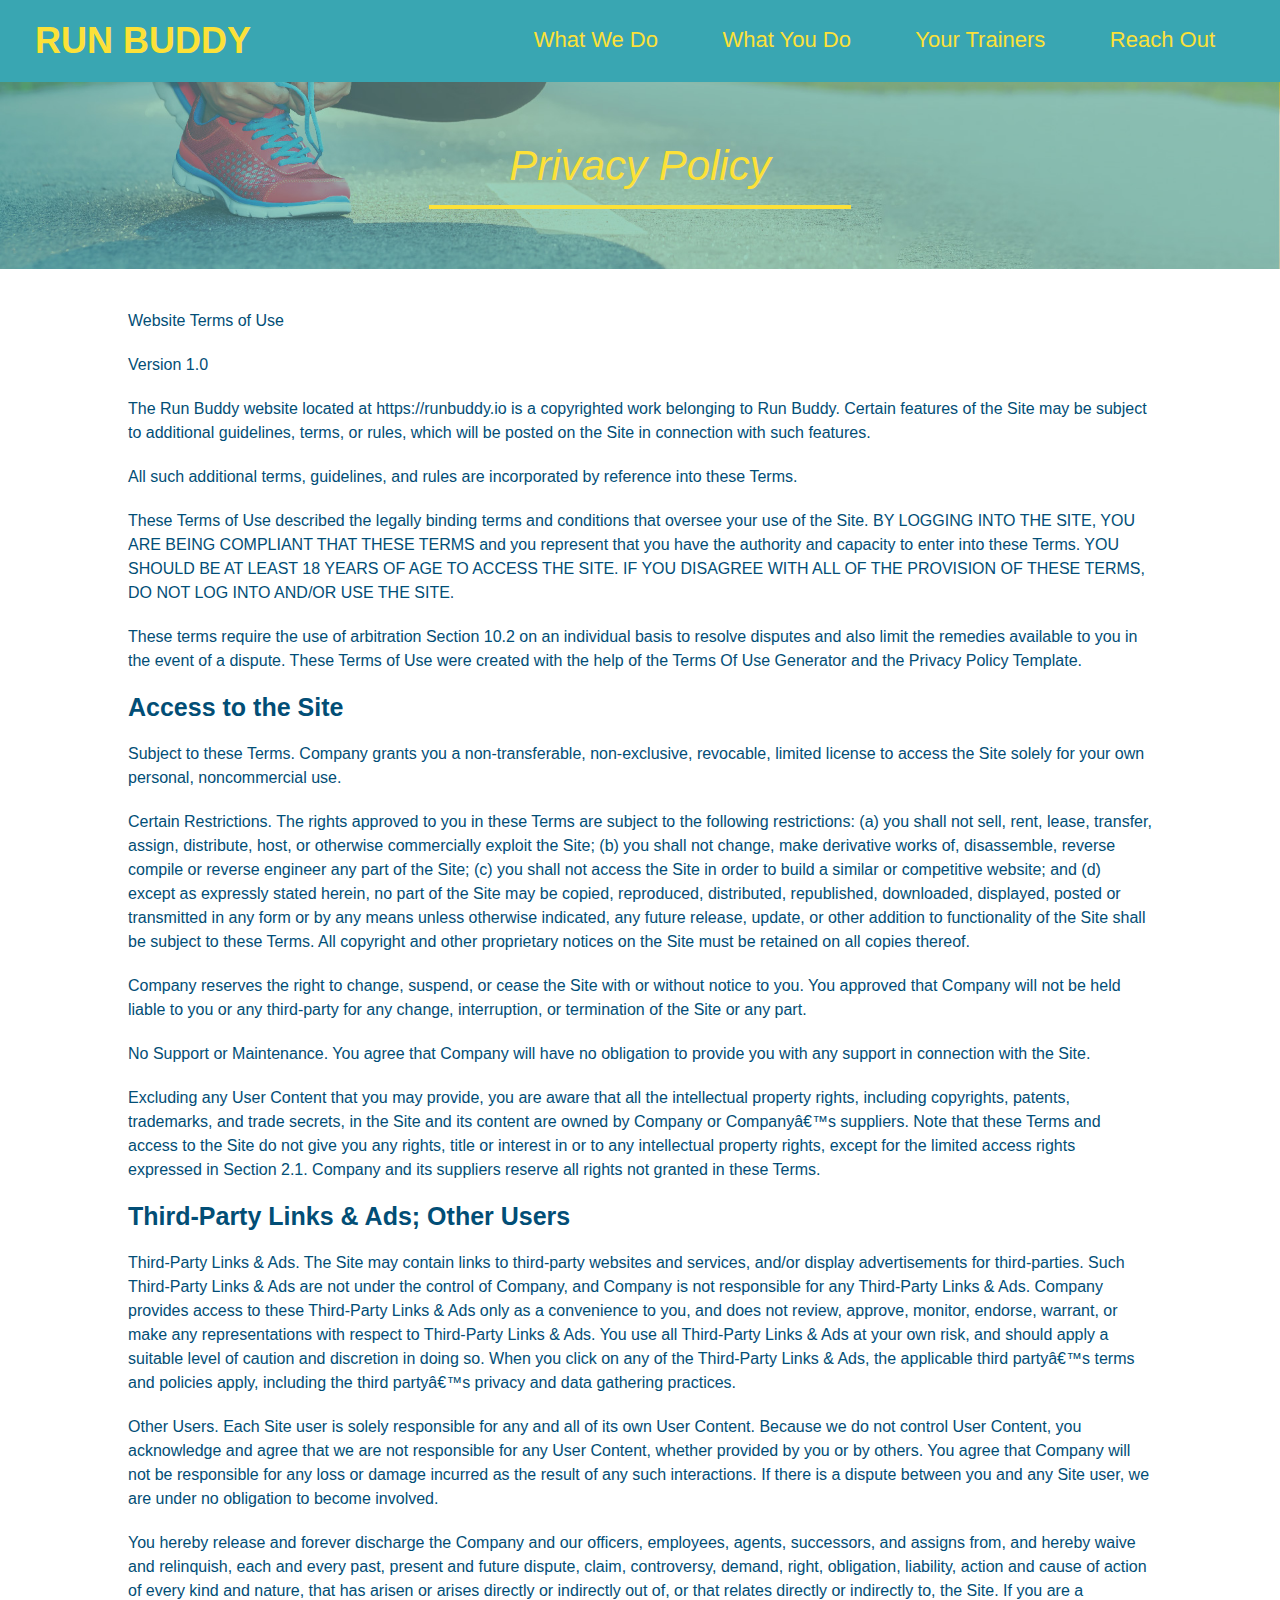
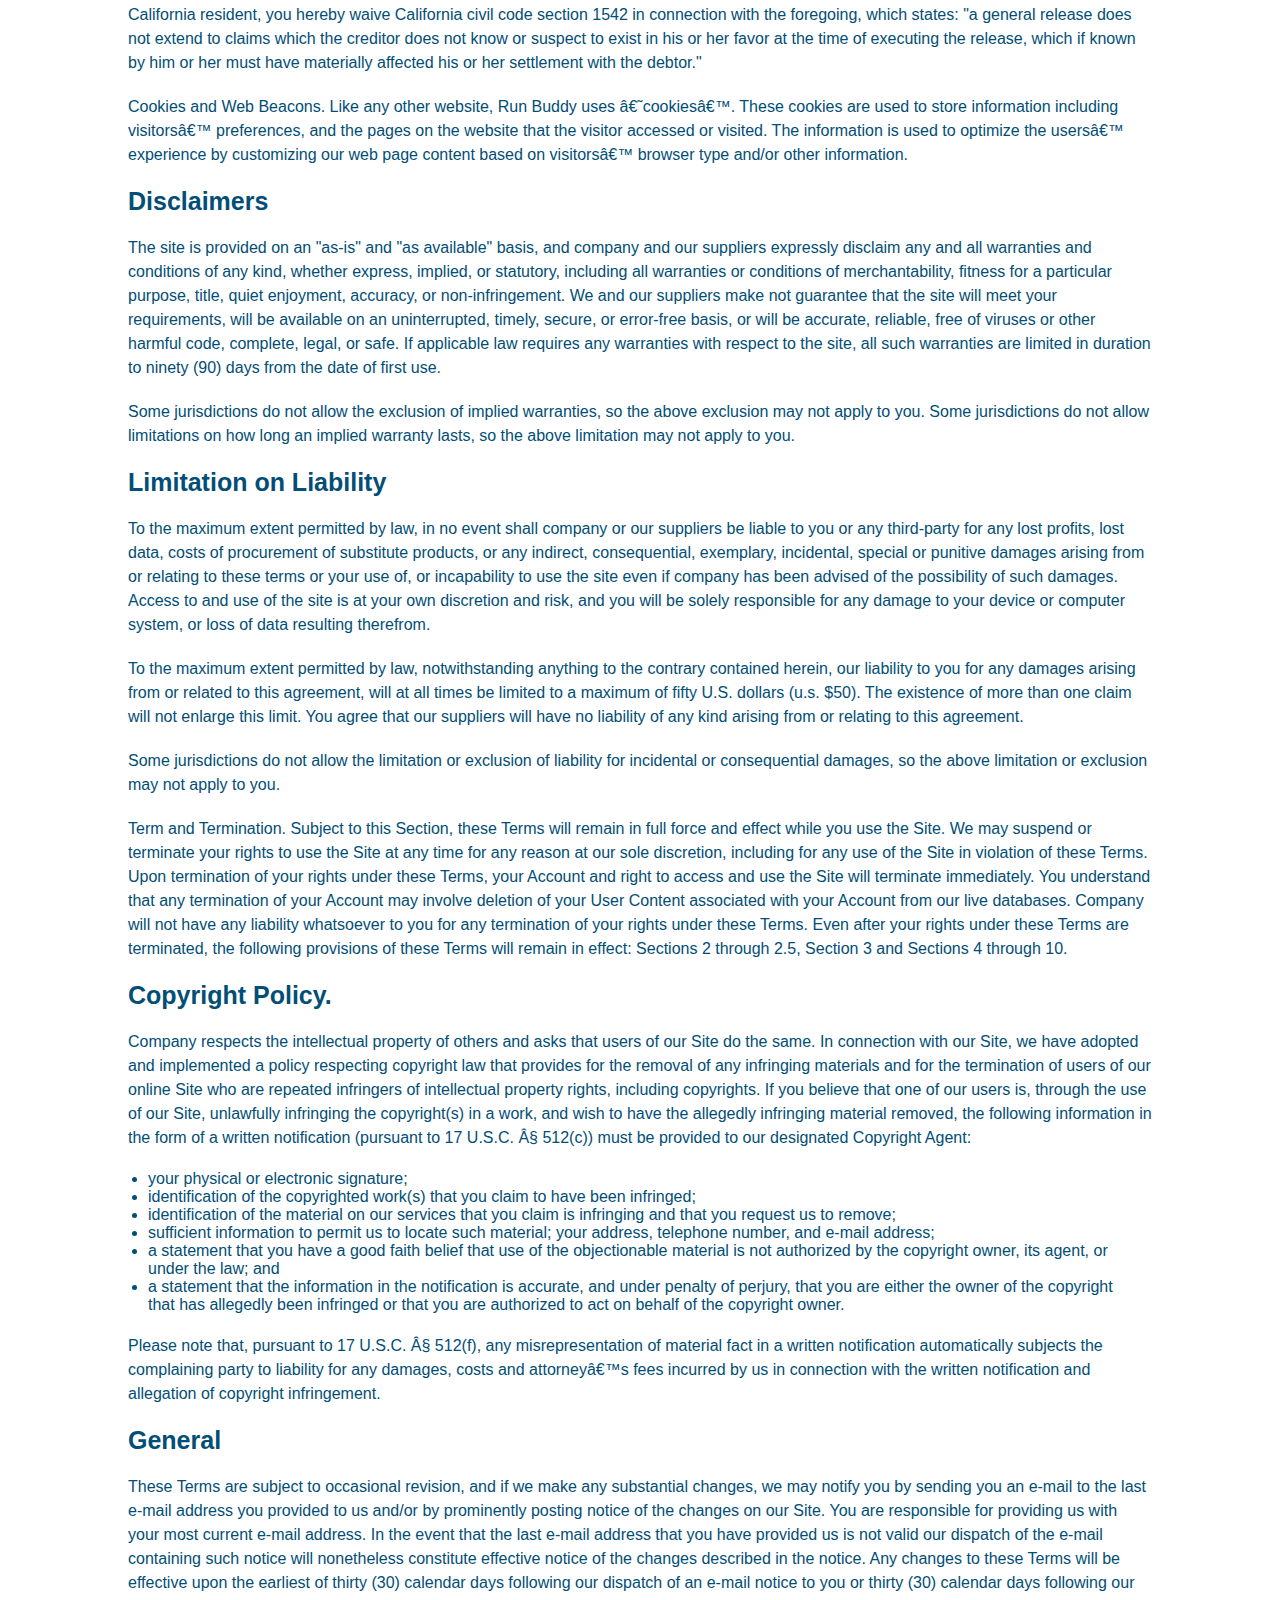
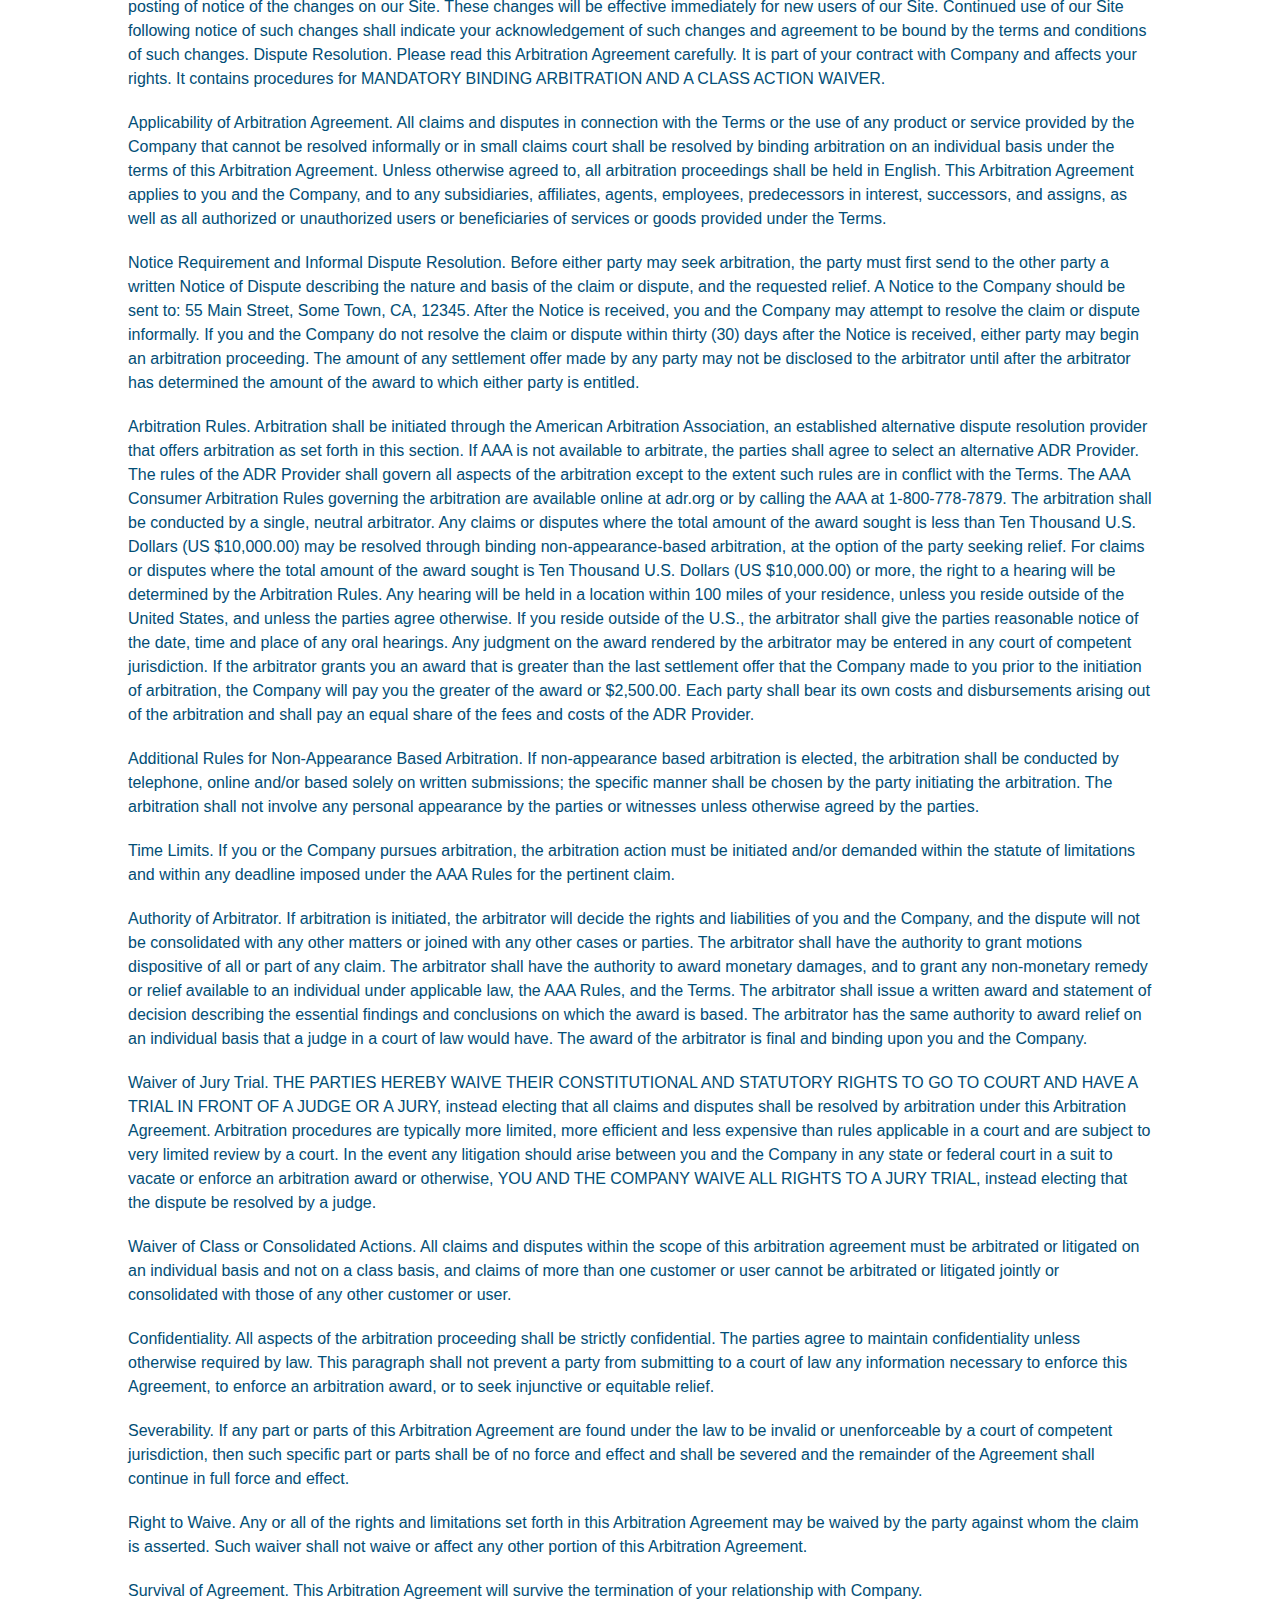
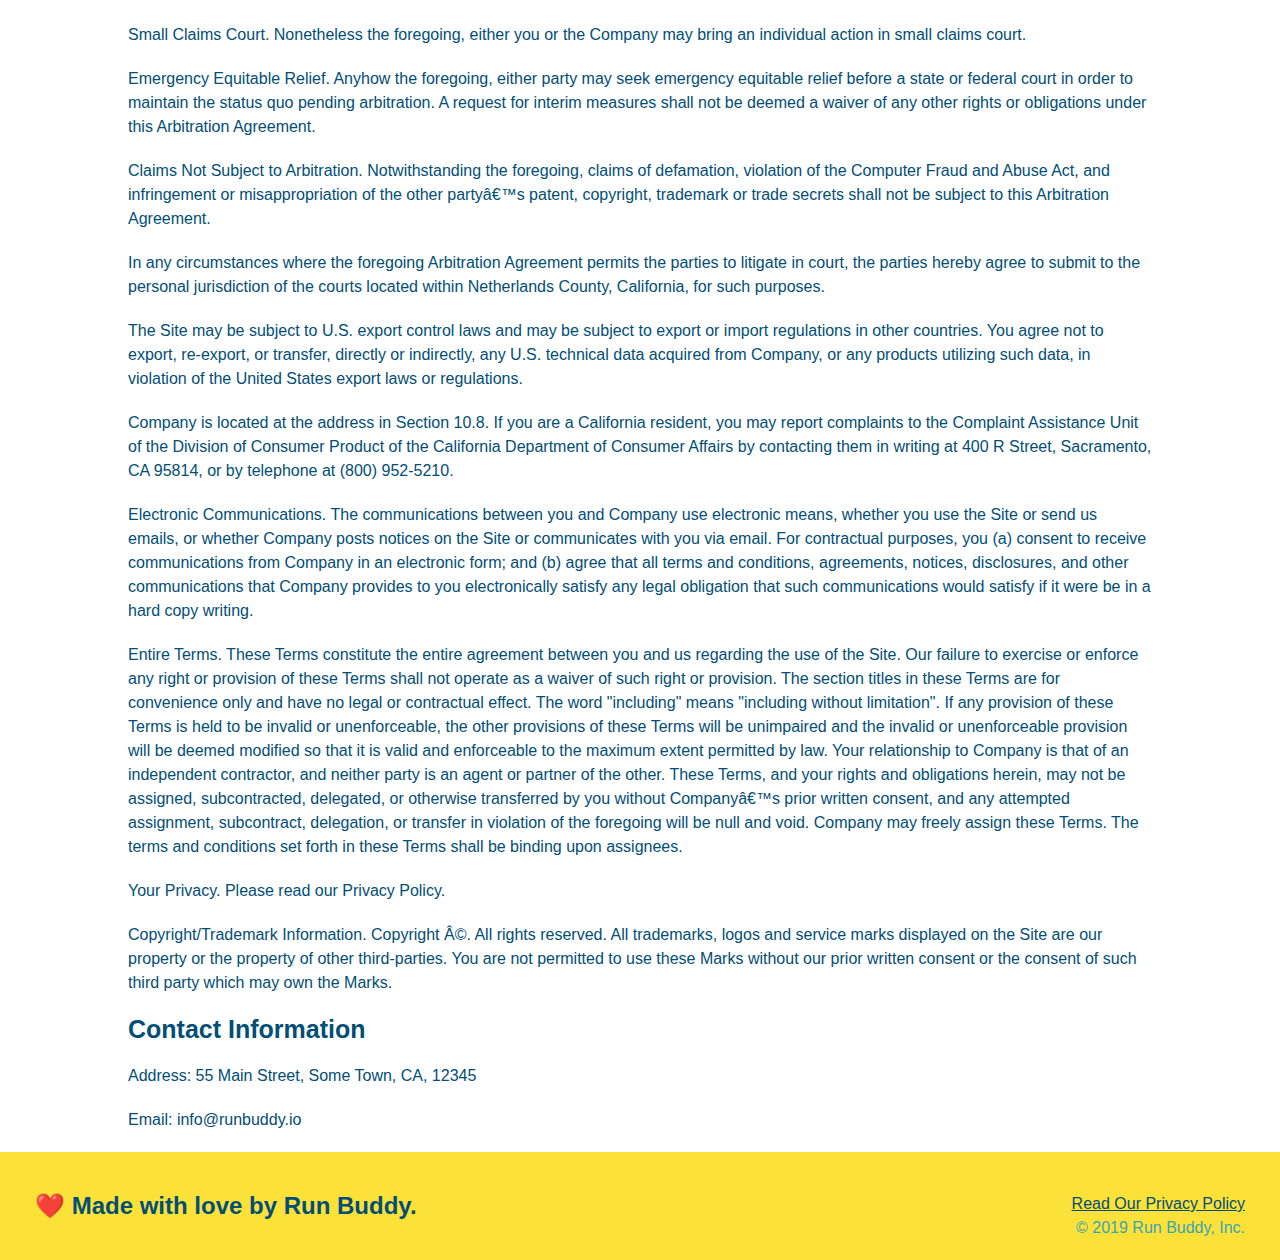
==== privacy-policy.html @ c14923bc "updated privacy policy" ====
<!DOCTYPE html>
<html lang="en">
  <head>
    <meta charset="UTF-8" />
    <title>Privacy Policy - Run Buddy</title>
    <link rel="stylesheet" href="./assets/css/style.css">
    <link rel="stylesheet" href="./assets/css/secondary-styles.css">
  </head>
  <body>
    <div>
    <header>
        <h1>
            <a href="#">RUN BUDDY</a>
        </h1>
        <nav>
            <!-- Unordered list element -->
            <ul>
                <!-- List item element-->
                <li>
                    <!-- Anchor element -->
                    <a href="./index.html#what-we-do">What We Do</a>
                </li>
                <li>
                    <a href="./index.html#what-you-do">What You Do</a>
                </li>
                <li>
                    <a href="./index.html#your-trainers">Your Trainers</a>
                </li>
                <li>
                    <a href="./index.html#reach-out">Reach Out</a>
                </li>
            </ul>
        </nav>
    </header>
    <section class="hero">
        <h2 class="page-title">
            Privacy Policy
        </h2>
    </section>
    <article class="secondary-content">
        <p>
            Website Terms of Use
          </p>
    
          <p>
            Version 1.0
          </p>
    
          <p>
            The Run Buddy website located at https://runbuddy.io is a copyrighted work belonging to Run Buddy. Certain
            features of the Site may be subject to additional guidelines, terms, or rules, which will be posted on the Site
            in connection with such features.
          </p>
    
          <p>
            All such additional terms, guidelines, and rules are incorporated by reference into these Terms.
          </p>
    
          <p>
            These Terms of Use described the legally binding terms and conditions that oversee your use of the Site. BY
            LOGGING INTO THE SITE, YOU ARE BEING COMPLIANT THAT THESE TERMS and you represent that you have the authority
            and capacity to enter into these Terms. YOU SHOULD BE AT LEAST 18 YEARS OF AGE TO ACCESS THE SITE. IF YOU
            DISAGREE WITH ALL OF THE PROVISION OF THESE TERMS, DO NOT LOG INTO AND/OR USE THE SITE.
          </p>
    
          <p>
            These terms require the use of arbitration Section 10.2 on an individual basis to resolve disputes and also
            limit the remedies available to you in the event of a dispute. These Terms of Use were created with the help of
            the Terms Of Use Generator and the Privacy Policy Template.
          </p>
    
          <h3>
            Access to the Site
          </h3>
    
          <p>
            Subject to these Terms. Company grants you a non-transferable, non-exclusive, revocable, limited license to
            access the Site solely for your own personal, noncommercial use.
          </p>
    
          <p>
            Certain Restrictions. The rights approved to you in these Terms are subject to the following restrictions: (a)
            you shall not sell, rent, lease, transfer, assign, distribute, host, or otherwise commercially exploit the Site;
            (b) you shall not change, make derivative works of, disassemble, reverse compile or reverse engineer any part of
            the Site; (c) you shall not access the Site in order to build a similar or competitive website; and (d) except
            as expressly stated herein, no part of the Site may be copied, reproduced, distributed, republished, downloaded,
            displayed, posted or transmitted in any form or by any means unless otherwise indicated, any future release,
            update, or other addition to functionality of the Site shall be subject to these Terms. All copyright and other
            proprietary notices on the Site must be retained on all copies thereof.
          </p>
    
          <p>
            Company reserves the right to change, suspend, or cease the Site with or without notice to you. You approved
            that Company will not be held liable to you or any third-party for any change, interruption, or termination of
            the Site or any part.
          </p>
    
          <p>
            No Support or Maintenance. You agree that Company will have no obligation to provide you with any support in
            connection with the Site.
          </p>
    
          <p>
            Excluding any User Content that you may provide, you are aware that all the intellectual property rights,
            including copyrights, patents, trademarks, and trade secrets, in the Site and its content are owned by Company
            or Companyâ€™s suppliers. Note that these Terms and access to the Site do not give you any rights, title or
            interest in or to any intellectual property rights, except for the limited access rights expressed in Section
            2.1. Company and its suppliers reserve all rights not granted in these Terms.
          </p>
    
          <h3>
            Third-Party Links & Ads; Other Users
          </h3>
    
          <p>
            Third-Party Links & Ads. The Site may contain links to third-party websites and services, and/or display
            advertisements for third-parties. Such Third-Party Links & Ads are not under the control of Company, and Company
            is not responsible for any Third-Party Links & Ads. Company provides access to these Third-Party Links & Ads
            only as a convenience to you, and does not review, approve, monitor, endorse, warrant, or make any
            representations with respect to Third-Party Links & Ads. You use all Third-Party Links & Ads at your own risk,
            and should apply a suitable level of caution and discretion in doing so. When you click on any of the
            Third-Party Links & Ads, the applicable third partyâ€™s terms and policies apply, including the third partyâ€™s
            privacy and data gathering practices.
          </p>
    
          <p>
            Other Users. Each Site user is solely responsible for any and all of its own User Content. Because we do not
            control User Content, you acknowledge and agree that we are not responsible for any User Content, whether
            provided by you or by others. You agree that Company will not be responsible for any loss or damage incurred as
            the result of any such interactions. If there is a dispute between you and any Site user, we are under no
            obligation to become involved.
          </p>
    
          <p>
            You hereby release and forever discharge the Company and our officers, employees, agents, successors, and
            assigns from, and hereby waive and relinquish, each and every past, present and future dispute, claim,
            controversy, demand, right, obligation, liability, action and cause of action of every kind and nature, that has
            arisen or arises directly or indirectly out of, or that relates directly or indirectly to, the Site. If you are
            a California resident, you hereby waive California civil code section 1542 in connection with the foregoing,
            which states: "a general release does not extend to claims which the creditor does not know or suspect to exist
            in his or her favor at the time of executing the release, which if known by him or her must have materially
            affected his or her settlement with the debtor."
          </p>
    
          <p>
            Cookies and Web Beacons. Like any other website, Run Buddy uses â€˜cookiesâ€™. These cookies are used to store
            information including visitorsâ€™ preferences, and the pages on the website that the visitor accessed or visited.
            The information is used to optimize the usersâ€™ experience by customizing our web page content based on visitorsâ€™
            browser type and/or other information.
          </p>
    
          <h3>
            Disclaimers
          </h3>
    
          <p>
            The site is provided on an "as-is" and "as available" basis, and company and our suppliers expressly disclaim
            any and all warranties and conditions of any kind, whether express, implied, or statutory, including all
            warranties or conditions of merchantability, fitness for a particular purpose, title, quiet enjoyment, accuracy,
            or non-infringement. We and our suppliers make not guarantee that the site will meet your requirements, will be
            available on an uninterrupted, timely, secure, or error-free basis, or will be accurate, reliable, free of
            viruses or other harmful code, complete, legal, or safe. If applicable law requires any warranties with respect
            to the site, all such warranties are limited in duration to ninety (90) days from the date of first use.
          </p>
    
          <p>
            Some jurisdictions do not allow the exclusion of implied warranties, so the above exclusion may not apply to
            you. Some jurisdictions do not allow limitations on how long an implied warranty lasts, so the above limitation
            may not apply to you.
          </p>
    
          <h3>
            Limitation on Liability
          </h3>
    
          <p>
            To the maximum extent permitted by law, in no event shall company or our suppliers be liable to you or any
            third-party for any lost profits, lost data, costs of procurement of substitute products, or any indirect,
            consequential, exemplary, incidental, special or punitive damages arising from or relating to these terms or
            your use of, or incapability to use the site even if company has been advised of the possibility of such
            damages. Access to and use of the site is at your own discretion and risk, and you will be solely responsible
            for any damage to your device or computer system, or loss of data resulting therefrom.
          </p>
    
          <p>
            To the maximum extent permitted by law, notwithstanding anything to the contrary contained herein, our liability
            to you for any damages arising from or related to this agreement, will at all times be limited to a maximum of
            fifty U.S. dollars (u.s. $50). The existence of more than one claim will not enlarge this limit. You agree that
            our suppliers will have no liability of any kind arising from or relating to this agreement.
          </p>
    
          <p>
            Some jurisdictions do not allow the limitation or exclusion of liability for incidental or consequential
            damages, so the above limitation or exclusion may not apply to you.
          </p>
    
          <p>
            Term and Termination. Subject to this Section, these Terms will remain in full force and effect while you use
            the Site. We may suspend or terminate your rights to use the Site at any time for any reason at our sole
            discretion, including for any use of the Site in violation of these Terms. Upon termination of your rights under
            these Terms, your Account and right to access and use the Site will terminate immediately. You understand that
            any termination of your Account may involve deletion of your User Content associated with your Account from our
            live databases. Company will not have any liability whatsoever to you for any termination of your rights under
            these Terms. Even after your rights under these Terms are terminated, the following provisions of these Terms
            will remain in effect: Sections 2 through 2.5, Section 3 and Sections 4 through 10.
          </p>
    
          <h3>
            Copyright Policy.
          </h3>
    
          <p>
            Company respects the intellectual property of others and asks that users of our Site do the same. In connection
            with our Site, we have adopted and implemented a policy respecting copyright law that provides for the removal
            of any infringing materials and for the termination of users of our online Site who are repeated infringers of
            intellectual property rights, including copyrights. If you believe that one of our users is, through the use of
            our Site, unlawfully infringing the copyright(s) in a work, and wish to have the allegedly infringing material
            removed, the following information in the form of a written notification (pursuant to 17 U.S.C. Â§ 512(c)) must
            be provided to our designated Copyright Agent:
          </p>
    
          <ul>
            <li>
              your physical or electronic signature;
            </li>
            <li>
              identification of the copyrighted work(s) that you claim to have been infringed;
            </li>
            <li>
              identification of the material on our services that you claim is infringing and that you request us to remove;
            </li>
            <li>
              sufficient information to permit us to locate such material; your address, telephone number, and e-mail
              address;
            </li>
            <li>
              a statement that you have a good faith belief that use of the objectionable material is not authorized by the
              copyright owner, its agent, or under the law; and
            </li>
            <li>
              a statement that the information in the notification is accurate, and under penalty of perjury, that you are
              either the owner of the copyright that has allegedly been infringed or that you are authorized to act on
              behalf of the copyright owner.
            </li>
          </ul>
    
          <p>
            Please note that, pursuant to 17 U.S.C. Â§ 512(f), any misrepresentation of material fact in a written
            notification automatically subjects the complaining party to liability for any damages, costs and attorneyâ€™s
            fees incurred by us in connection with the written notification and allegation of copyright infringement.
          </p>
    
          <h3>
            General
          </h3>
    
          <p>
            These Terms are subject to occasional revision, and if we make any substantial changes, we may notify you by
            sending you an e-mail to the last e-mail address you provided to us and/or by prominently posting notice of the
            changes on our Site. You are responsible for providing us with your most current e-mail address. In the event
            that the last e-mail address that you have provided us is not valid our dispatch of the e-mail containing such
            notice will nonetheless constitute effective notice of the changes described in the notice. Any changes to these
            Terms will be effective upon the earliest of thirty (30) calendar days following our dispatch of an e-mail
            notice to you or thirty (30) calendar days following our posting of notice of the changes on our Site. These
            changes will be effective immediately for new users of our Site. Continued use of our Site following notice of
            such changes shall indicate your acknowledgement of such changes and agreement to be bound by the terms and
            conditions of such changes. Dispute Resolution. Please read this Arbitration Agreement carefully. It is part of
            your contract with Company and affects your rights. It contains procedures for MANDATORY BINDING ARBITRATION AND
            A CLASS ACTION WAIVER.
          </p>
    
          <p>
            Applicability of Arbitration Agreement. All claims and disputes in connection with the Terms or the use of any
            product or service provided by the Company that cannot be resolved informally or in small claims court shall be
            resolved by binding arbitration on an individual basis under the terms of this Arbitration Agreement. Unless
            otherwise agreed to, all arbitration proceedings shall be held in English. This Arbitration Agreement applies to
            you and the Company, and to any subsidiaries, affiliates, agents, employees, predecessors in interest,
            successors, and assigns, as well as all authorized or unauthorized users or beneficiaries of services or goods
            provided under the Terms.
          </p>
    
          <p>
            Notice Requirement and Informal Dispute Resolution. Before either party may seek arbitration, the party must
            first send to the other party a written Notice of Dispute describing the nature and basis of the claim or
            dispute, and the requested relief. A Notice to the Company should be sent to: 55 Main Street, Some Town, CA,
            12345. After the Notice is received, you and the Company may attempt to resolve the claim or dispute informally.
            If you and the Company do not resolve the claim or dispute within thirty (30) days after the Notice is received,
            either party may begin an arbitration proceeding. The amount of any settlement offer made by any party may not
            be disclosed to the arbitrator until after the arbitrator has determined the amount of the award to which either
            party is entitled.
          </p>
    
          <p>
            Arbitration Rules. Arbitration shall be initiated through the American Arbitration Association, an established
            alternative dispute resolution provider that offers arbitration as set forth in this section. If AAA is not
            available to arbitrate, the parties shall agree to select an alternative ADR Provider. The rules of the ADR
            Provider shall govern all aspects of the arbitration except to the extent such rules are in conflict with the
            Terms. The AAA Consumer Arbitration Rules governing the arbitration are available online at adr.org or by
            calling the AAA at 1-800-778-7879. The arbitration shall be conducted by a single, neutral arbitrator. Any
            claims or disputes where the total amount of the award sought is less than Ten Thousand U.S. Dollars (US
            $10,000.00) may be resolved through binding non-appearance-based arbitration, at the option of the party seeking
            relief. For claims or disputes where the total amount of the award sought is Ten Thousand U.S. Dollars (US
            $10,000.00) or more, the right to a hearing will be determined by the Arbitration Rules. Any hearing will be
            held in a location within 100 miles of your residence, unless you reside outside of the United States, and
            unless the parties agree otherwise. If you reside outside of the U.S., the arbitrator shall give the parties
            reasonable notice of the date, time and place of any oral hearings. Any judgment on the award rendered by the
            arbitrator may be entered in any court of competent jurisdiction. If the arbitrator grants you an award that is
            greater than the last settlement offer that the Company made to you prior to the initiation of arbitration, the
            Company will pay you the greater of the award or $2,500.00. Each party shall bear its own costs and
            disbursements arising out of the arbitration and shall pay an equal share of the fees and costs of the ADR
            Provider.
          </p>
    
          <p>
            Additional Rules for Non-Appearance Based Arbitration. If non-appearance based arbitration is elected, the
            arbitration shall be conducted by telephone, online and/or based solely on written submissions; the specific
            manner shall be chosen by the party initiating the arbitration. The arbitration shall not involve any personal
            appearance by the parties or witnesses unless otherwise agreed by the parties.
          </p>
    
          <p>
            Time Limits. If you or the Company pursues arbitration, the arbitration action must be initiated and/or demanded
            within the statute of limitations and within any deadline imposed under the AAA Rules for the pertinent claim.
          </p>
    
          <p>
            Authority of Arbitrator. If arbitration is initiated, the arbitrator will decide the rights and liabilities of
            you and the Company, and the dispute will not be consolidated with any other matters or joined with any other
            cases or parties. The arbitrator shall have the authority to grant motions dispositive of all or part of any
            claim. The arbitrator shall have the authority to award monetary damages, and to grant any non-monetary remedy
            or relief available to an individual under applicable law, the AAA Rules, and the Terms. The arbitrator shall
            issue a written award and statement of decision describing the essential findings and conclusions on which the
            award is based. The arbitrator has the same authority to award relief on an individual basis that a judge in a
            court of law would have. The award of the arbitrator is final and binding upon you and the Company.
          </p>
    
          <p>
            Waiver of Jury Trial. THE PARTIES HEREBY WAIVE THEIR CONSTITUTIONAL AND STATUTORY RIGHTS TO GO TO COURT AND HAVE
            A TRIAL IN FRONT OF A JUDGE OR A JURY, instead electing that all claims and disputes shall be resolved by
            arbitration under this Arbitration Agreement. Arbitration procedures are typically more limited, more efficient
            and less expensive than rules applicable in a court and are subject to very limited review by a court. In the
            event any litigation should arise between you and the Company in any state or federal court in a suit to vacate
            or enforce an arbitration award or otherwise, YOU AND THE COMPANY WAIVE ALL RIGHTS TO A JURY TRIAL, instead
            electing that the dispute be resolved by a judge.
          </p>
    
          <p>
            Waiver of Class or Consolidated Actions. All claims and disputes within the scope of this arbitration agreement
            must be arbitrated or litigated on an individual basis and not on a class basis, and claims of more than one
            customer or user cannot be arbitrated or litigated jointly or consolidated with those of any other customer or
            user.
          </p>
    
          <p>
            Confidentiality. All aspects of the arbitration proceeding shall be strictly confidential. The parties agree to
            maintain confidentiality unless otherwise required by law. This paragraph shall not prevent a party from
            submitting to a court of law any information necessary to enforce this Agreement, to enforce an arbitration
            award, or to seek injunctive or equitable relief.
          </p>
    
          <p>
            Severability. If any part or parts of this Arbitration Agreement are found under the law to be invalid or
            unenforceable by a court of competent jurisdiction, then such specific part or parts shall be of no force and
            effect and shall be severed and the remainder of the Agreement shall continue in full force and effect.
          </p>
    
          <p>
            Right to Waive. Any or all of the rights and limitations set forth in this Arbitration Agreement may be waived
            by the party against whom the claim is asserted. Such waiver shall not waive or affect any other portion of this
            Arbitration Agreement.
          </p>
    
          <p>
            Survival of Agreement. This Arbitration Agreement will survive the termination of your relationship with
            Company.
          </p>
    
          <p>
            Small Claims Court. Nonetheless the foregoing, either you or the Company may bring an individual action in small
            claims court.
          </p>
    
          <p>
            Emergency Equitable Relief. Anyhow the foregoing, either party may seek emergency equitable relief before a
            state or federal court in order to maintain the status quo pending arbitration. A request for interim measures
            shall not be deemed a waiver of any other rights or obligations under this Arbitration Agreement.
          </p>
    
          <p>
            Claims Not Subject to Arbitration. Notwithstanding the foregoing, claims of defamation, violation of the
            Computer Fraud and Abuse Act, and infringement or misappropriation of the other partyâ€™s patent, copyright,
            trademark or trade secrets shall not be subject to this Arbitration Agreement.
          </p>
    
          <p>
            In any circumstances where the foregoing Arbitration Agreement permits the parties to litigate in court, the
            parties hereby agree to submit to the personal jurisdiction of the courts located within Netherlands County,
            California, for such purposes.
          </p>
    
          <p>
            The Site may be subject to U.S. export control laws and may be subject to export or import regulations in other
            countries. You agree not to export, re-export, or transfer, directly or indirectly, any U.S. technical data
            acquired from Company, or any products utilizing such data, in violation of the United States export laws or
            regulations.
          </p>
    
          <p>
            Company is located at the address in Section 10.8. If you are a California resident, you may report complaints
            to the Complaint Assistance Unit of the Division of Consumer Product of the California Department of Consumer
            Affairs by contacting them in writing at 400 R Street, Sacramento, CA 95814, or by telephone at (800) 952-5210.
          </p>
    
          <p>
            Electronic Communications. The communications between you and Company use electronic means, whether you use the
            Site or send us emails, or whether Company posts notices on the Site or communicates with you via email. For
            contractual purposes, you (a) consent to receive communications from Company in an electronic form; and (b)
            agree that all terms and conditions, agreements, notices, disclosures, and other communications that Company
            provides to you electronically satisfy any legal obligation that such communications would satisfy if it were be
            in a hard copy writing.
          </p>
    
          <p>
            Entire Terms. These Terms constitute the entire agreement between you and us regarding the use of the Site. Our
            failure to exercise or enforce any right or provision of these Terms shall not operate as a waiver of such right
            or provision. The section titles in these Terms are for convenience only and have no legal or contractual
            effect. The word "including" means "including without limitation". If any provision of these Terms is held to be
            invalid or unenforceable, the other provisions of these Terms will be unimpaired and the invalid or
            unenforceable provision will be deemed modified so that it is valid and enforceable to the maximum extent
            permitted by law. Your relationship to Company is that of an independent contractor, and neither party is an
            agent or partner of the other. These Terms, and your rights and obligations herein, may not be assigned,
            subcontracted, delegated, or otherwise transferred by you without Companyâ€™s prior written consent, and any
            attempted assignment, subcontract, delegation, or transfer in violation of the foregoing will be null and void.
            Company may freely assign these Terms. The terms and conditions set forth in these Terms shall be binding upon
            assignees.
          </p>
    
          <p>
            Your Privacy. Please read our Privacy Policy.
          </p>
    
          <p>
            Copyright/Trademark Information. Copyright Â©. All rights reserved. All trademarks, logos and service marks
            displayed on the Site are our property or the property of other third-parties. You are not permitted to use
            these Marks without our prior written consent or the consent of such third party which may own the Marks.
          </p>
    
          <h3>
            Contact Information
          </h3>
    
          <p>
            Address: 55 Main Street, Some Town, CA, 12345
          </p>
    
          <p>
            Email: info@runbuddy.io
          </p>
    </article>

    <footer>
        <h2>❤️ Made with love by Run Buddy.</h2>
        <div>
            <a href="#">Read Our Privacy Policy</a> <br />
            &copy; 2019 Run Buddy, Inc.
        </div>
    </footer>
  </div>
  </body>
</html>
---- assets/css/style.css ----
* {
    margin: 0;
    padding: 0;
    box-sizing: border-box;
}
body {
    color: #39a6b2;
    font-family: Helvetica, Arial, sans-serif;
}

header {
    padding: 20px 35px;
    background-color: #39a6b2;
}

header h1 {
    font-weight: bold;
    font-size:  36px;
    color: #fce138;
    margin: 0;
    display: inline;
}

header a {
    text-decoration: none;
    color: #fce138;
}

header nav {
    float: right;
    margin: 7px 0;
}

header nav ul li {
    display: inline;
}

header nav ul li a {
    margin: 0 30px;
    font-weight: lighter;
    font-size: 22px;
}

footer {
    background: #fce138;
    width: 100%;
    padding: 40px 35px;
}

footer h2 {
    display: inline;
    color: #024e76;
    margin: 0;
}

footer div {
    float: right;
    line-height: 1.5;
    text-align: right;
}

footer a {
    color:#024e76;
}

section {
    padding: 60px;
}

/* Hero Style Start */
.hero {
    background-image: url("../images/hero-bg.jpg");
    height: 600px;
    background-size: cover;
    background-position: center;
    position: relative; 
}
/* Hero Style End */

.hero-form button {
    color: #fce138;
    background-color: #024e76;
    border: none;
    padding: 10px 20px;
    font-size: 16px;
}

.hero-form {
    border: solid 3px #024e76;
    background-color: #fce138;
    padding: 20px;
    width: 500px;
    color: #024e76;
    position: absolute;
    bottom: 120px;
    right: 140px;
}

.hero-form h3 {
    font-size: 24px;
    margin: 0;
}

.hero-form p {
    margin: 5px 0 15px 0;
}

.form-input {
    border: 1px solid #024e76;
    display: block;
    padding: 7px 15px;
    font-size: 16px;
    color: #024e76;
    width: 100%;
    margin-bottom: 15px;
}

.hero-form label {
    margin: 0 5px;
}

.intro {
    text-align: center;
}

.intro p {
    line-height: 1.7;
    color: #39a6b2;
    width: 80%;
    font-size: 20px;
    margin: 0 auto;
}

.steps {
    text-align: center;
    background: #fce138;
}

.section-title {
    font-size: 55px;
    color: #024e76;
    margin-bottom: 35px;
    padding: 0 100px 20px 100px;
    display: inline-block;
    border-bottom: 3px solid;
}

.primary-border {
    border-color: #fce138;
}

.secondary-border {
    border-color: #39a6b2;
}

.steps div {
    margin-bottom: 80px;
}

.steps img {
    width: 15%;
    margin: 10px 0;
}

.steps h3 {
    color: #024e76;
    font-size: 46px;
    margin-top: 10px;
}

.steps p {
    color: #39a6b2;
    font-size: 23px;
}

.steps span {
    font-size: 38px;
}

.trainers {
    text-align: center;
}

.trainer {
    width: 900px;
    margin: 0 auto 30px auto;
    background: #024e76;
    color: #fce138;
    overflow: auto;
}

.trainer img {
    width: 35%;
    float: left;
}

.trainer-bio {
    padding: 35px;
    float: left;
    width: 65%;
}

.text-left {
    text-align: left;
}

.text-right {
    text-align: right;
}

.trainer-bio h3 {
    font-size: 32px;
    margin-bottom: 8px;
}

.trainer-bio h4 {
    font-weight: lighter;
    font-size: 26px;
    margin-bottom: 25px;
}

.trainer-bio p {
    font-size: 17px;
    line-height: 1.3;
}

/* REACH OUT STYLES START */
.contact {
    text-align: center;
    background: #024e76;
}

.contact h2 {
    color: #fce138;
}

.contact-info iframe {
    width: 400px;
    height: 400px;
}

.contact-info div {
    width: 410px;
    display: inline-block;
    vertical-align: top;
    text-align: left;
    margin: 30px 0 0 60px;
    color: white;
}

.contact-info h3 {
    color: #fce138;
    font-size: 32px;
}

.contact-info p, 
.contact-info address {
    margin: 20px 0;
    line-height: 1.5;
    font-size: 20px;
    font-style: normal;
}

.contact-info a {
    color: #fce138;
}

/* REACH OUT STYLES END */
---- assets/css/secondary-styles.css ----
.hero {
    background-position: bottom;
    height: auto;
    text-align: center;
    margin-bottom: 40px;
}

.page-title {
    color: #fce138;
    display: inline-block;
    border-bottom: 4px solid #fce138;
    padding: 0 80px 15px 80px;
    font-weight: normal;
    font-size: 42px;
    font-style: italic;
}

.secondary-content {
    width: 80%;
    margin: 0 auto;
    color: #024e76;
}

.secondary-content h3 {
    font-size: 25px;
    margin: 20px 0;
}

.secondary-content p {
    font-size: 16px;
    line-height: 1.5;
    margin: 20px 0;
}

.secondary-content ul {
    margin: 15px 20px;
}

.secondary-conent ul {
    color: #39a6b2;
    margin: 10px 0;
}
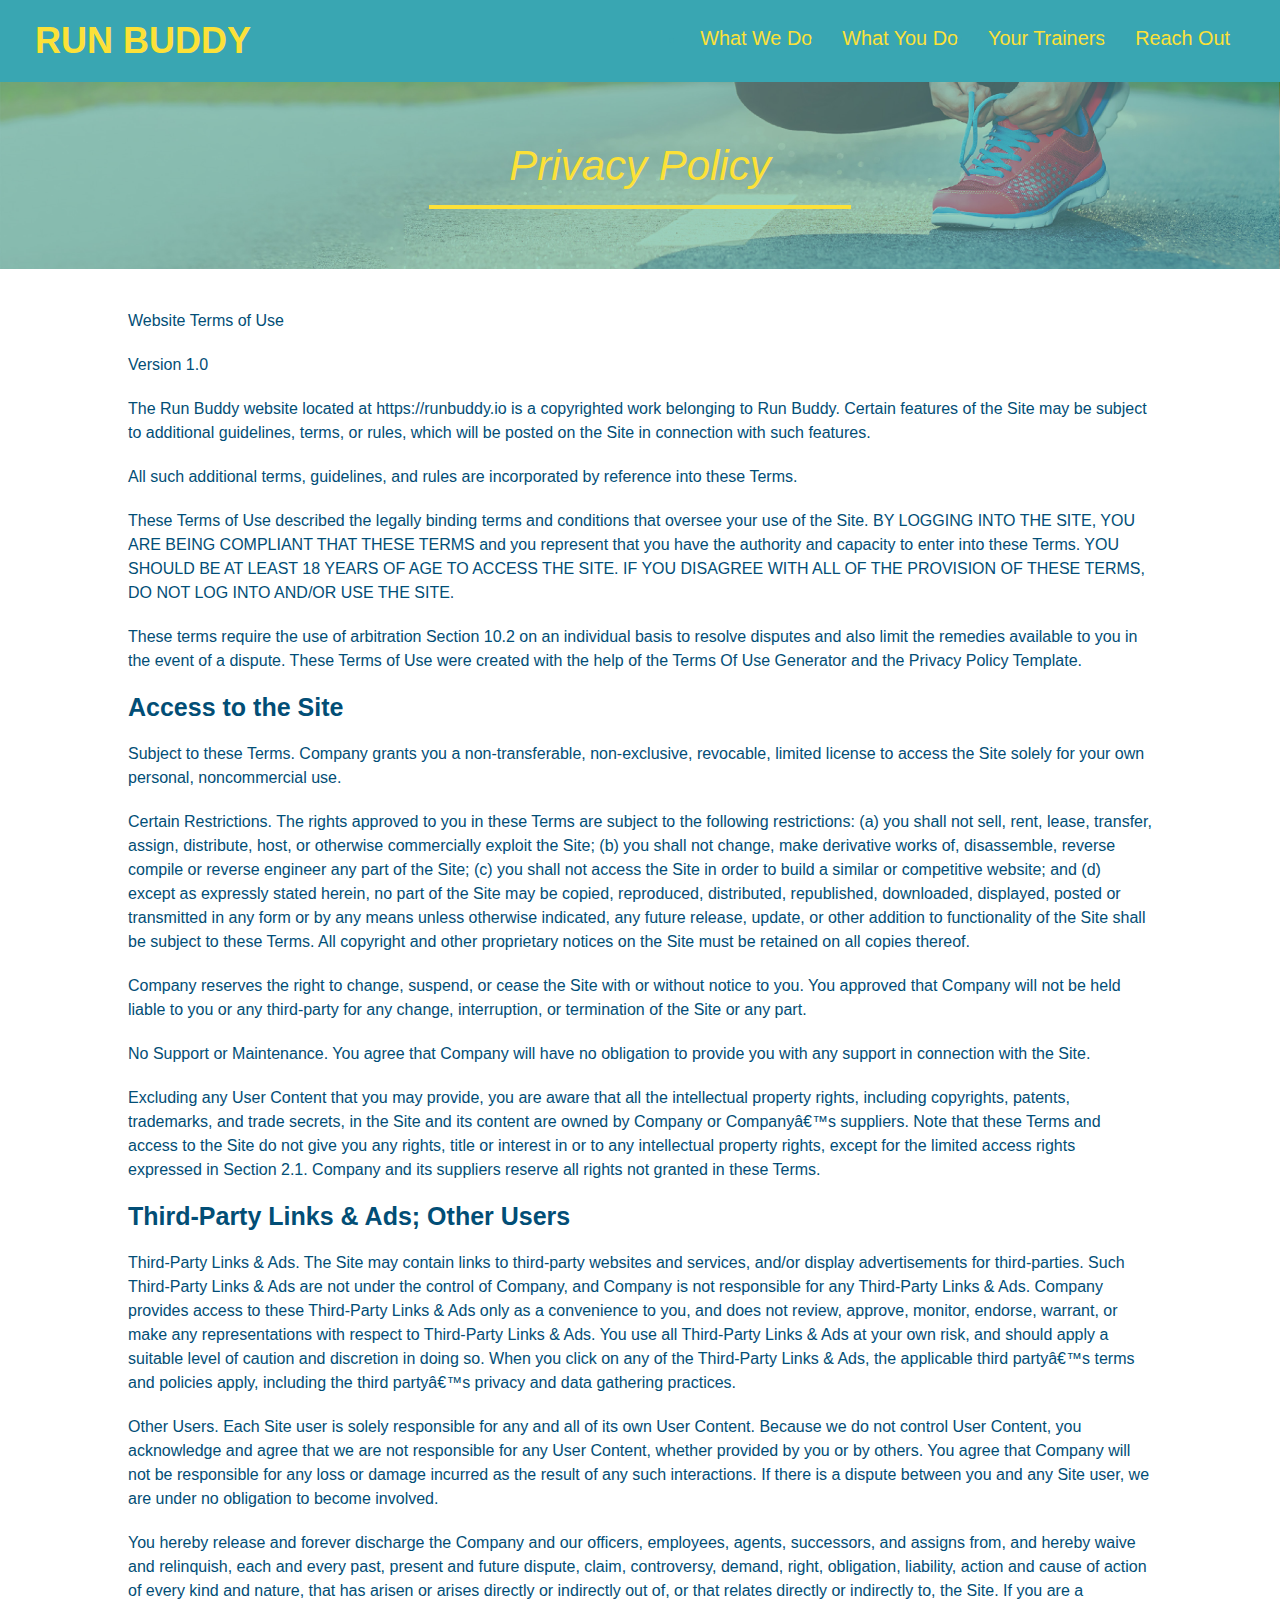
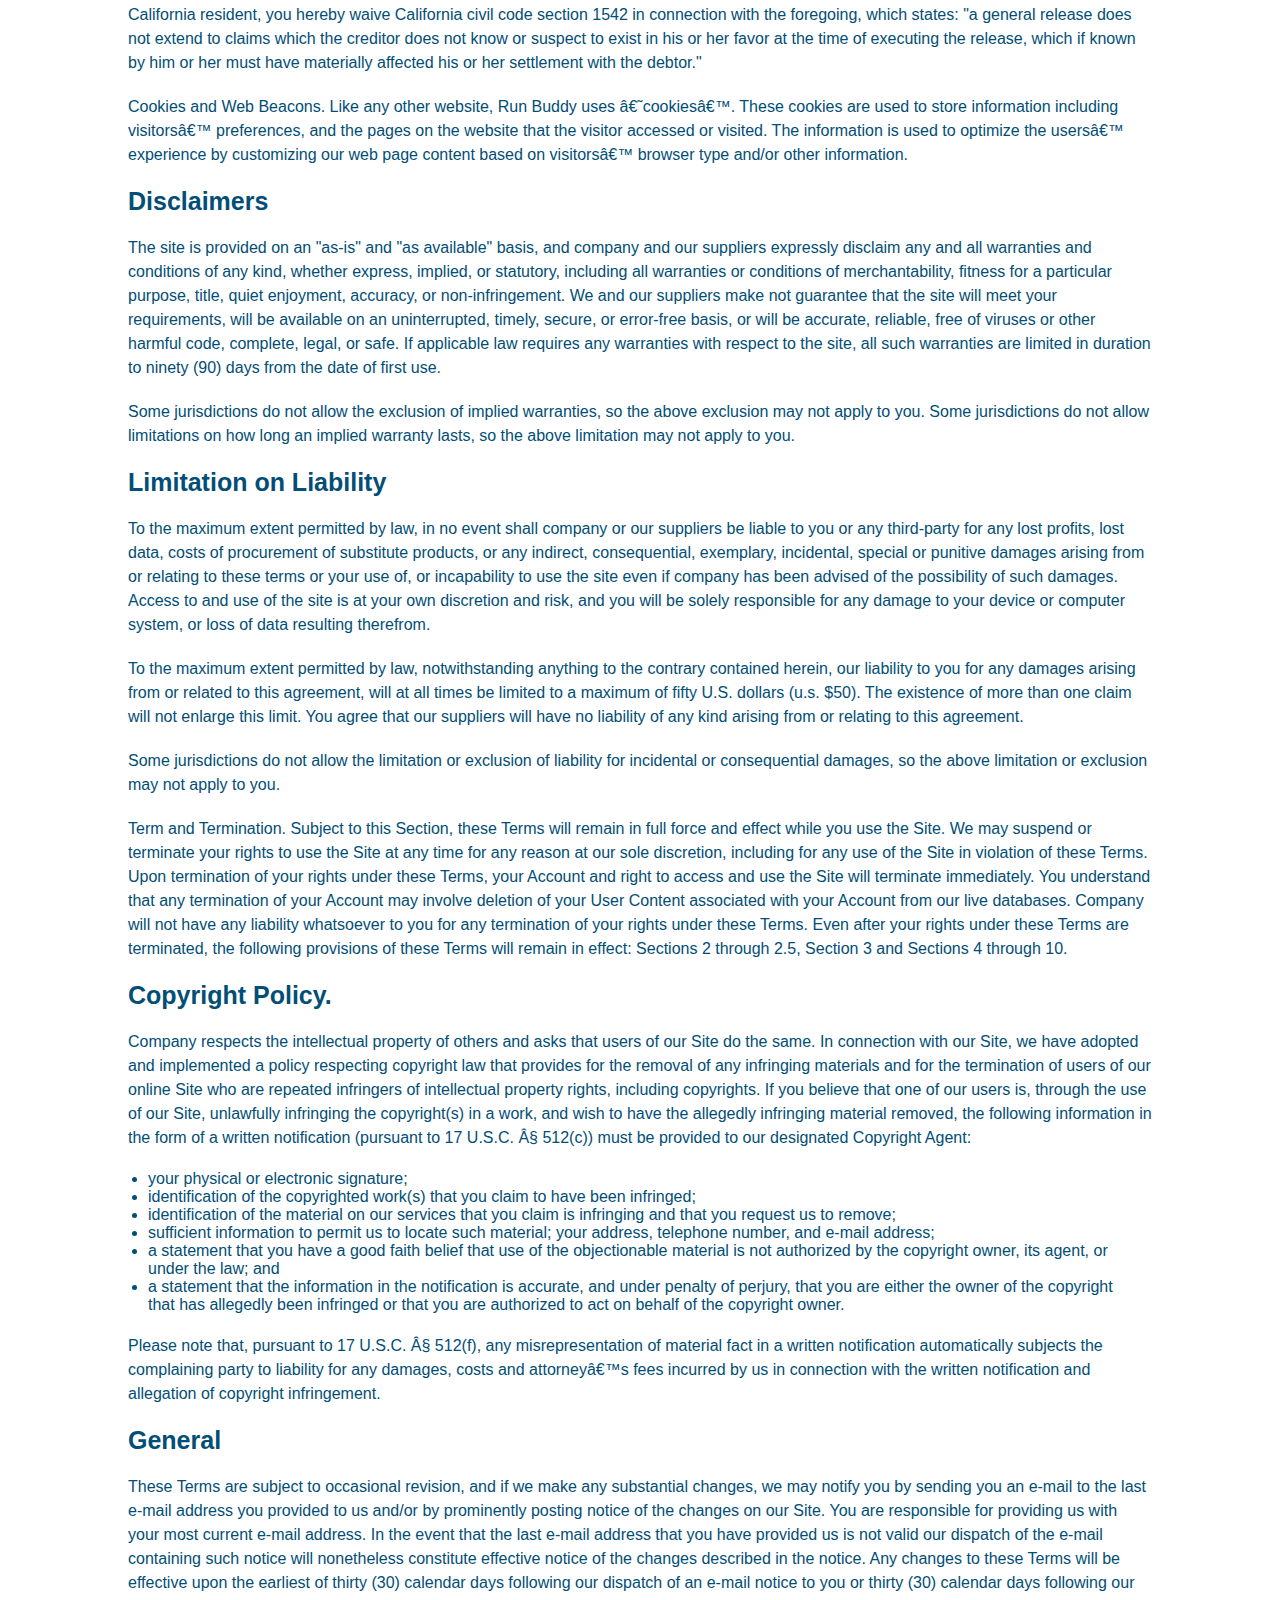
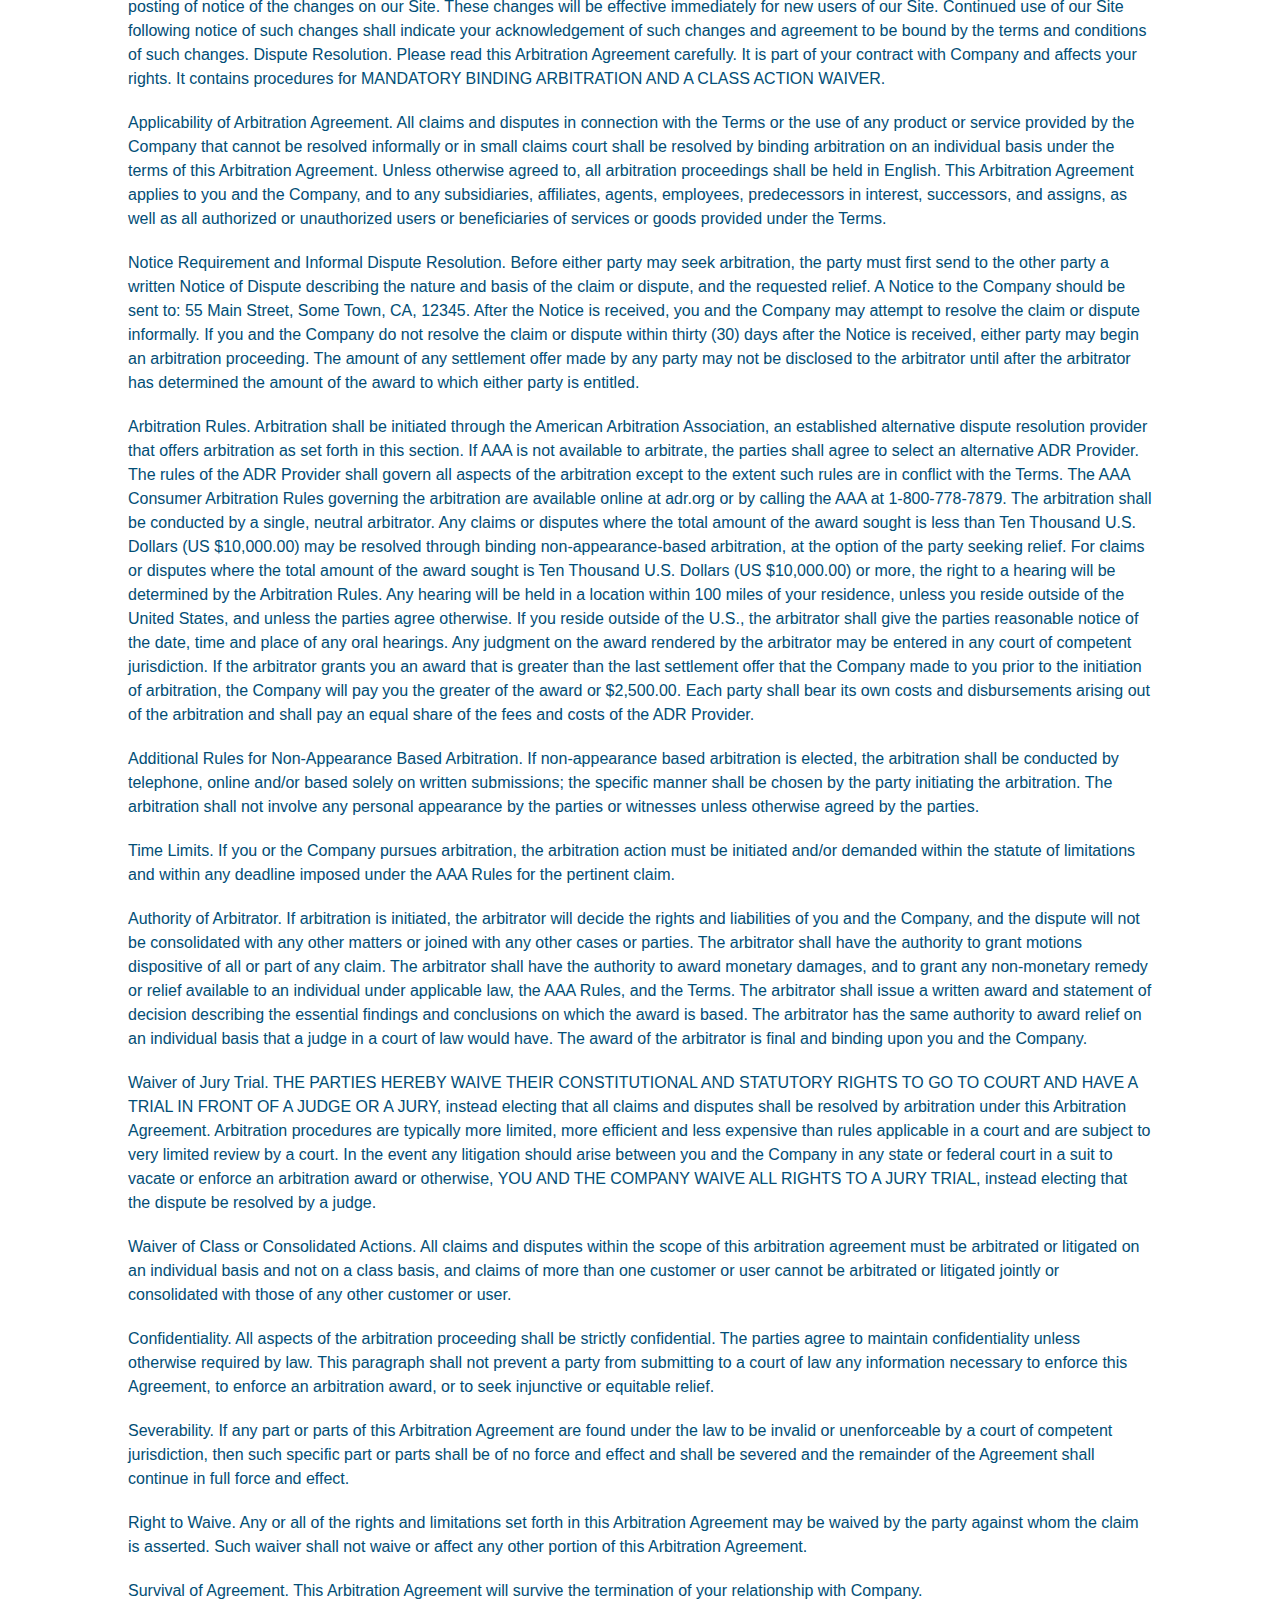
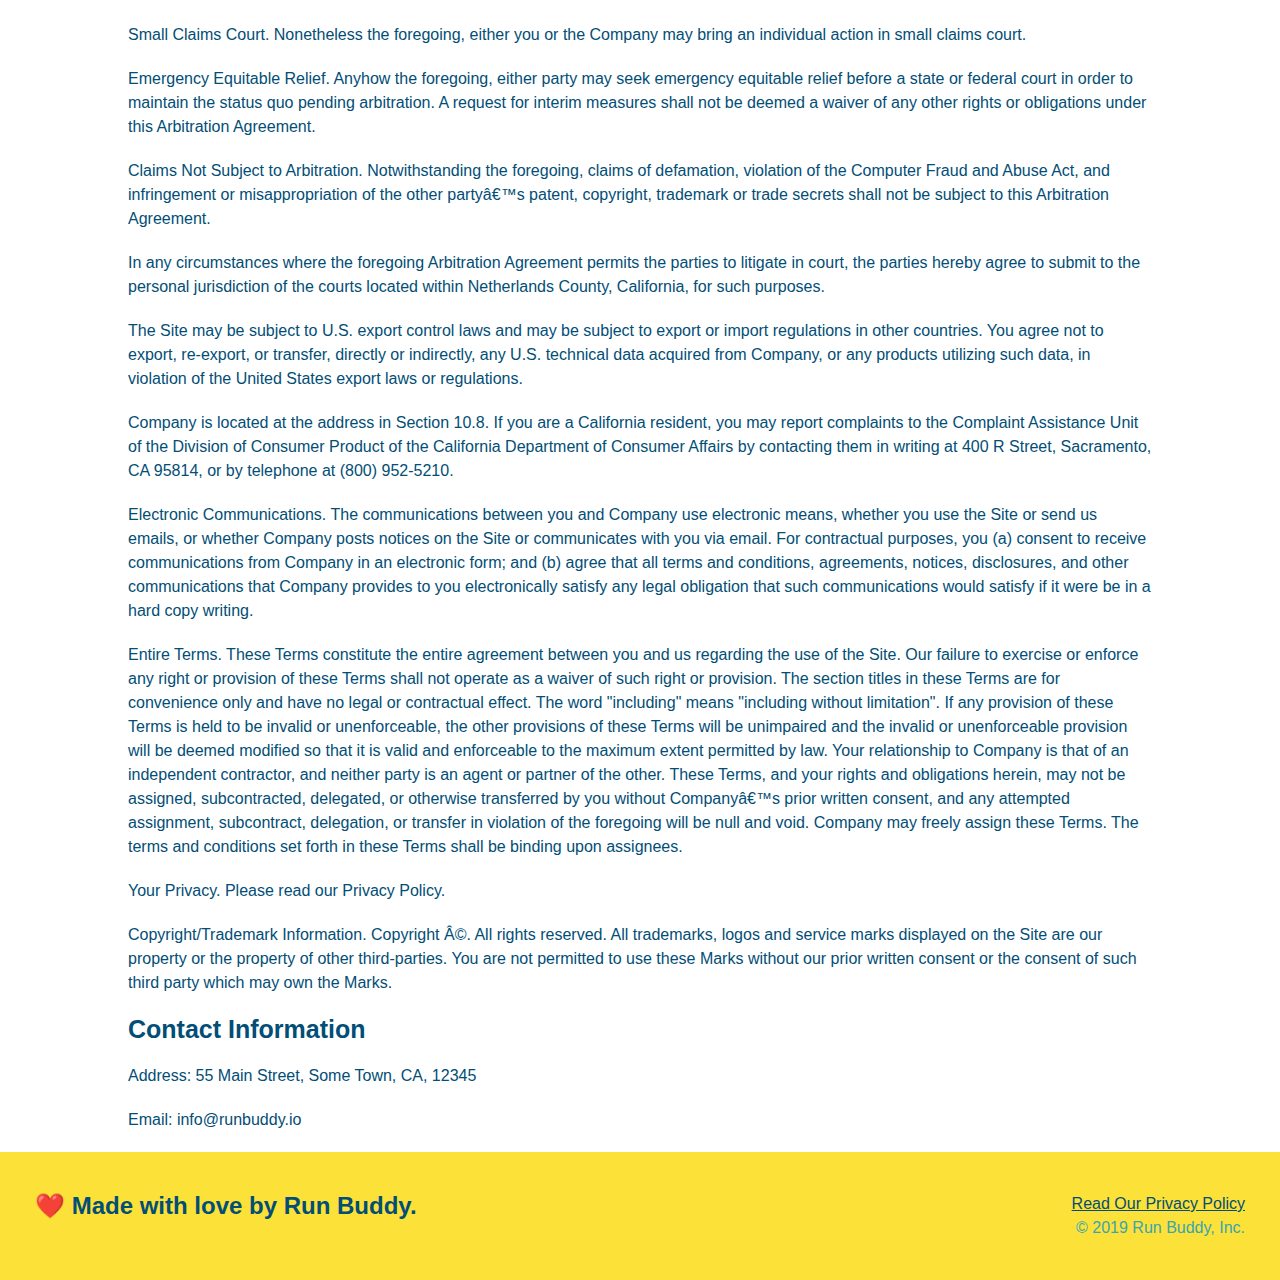
==== commit 5efcd6bc: "media queries update" ====
--- a/privacy-policy.html
+++ b/privacy-policy.html
@@ -5,6 +5,7 @@
     <title>Privacy Policy - Run Buddy</title>
     <link rel="stylesheet" href="./assets/css/style.css">
     <link rel="stylesheet" href="./assets/css/secondary-styles.css">
+    <meta name="viewport" content="width=device-width, initial-scale=1.0" />
   </head>
   <body>
     <div>
--- a/assets/css/style.css
+++ b/assets/css/style.css
@@ -11,6 +11,9 @@
 header {
     padding: 20px 35px;
     background-color: #39a6b2;
+    display: flex;
+    justify-content: space-between;
+    flex-wrap: wrap;
 }
 
 header h1 {
@@ -18,7 +21,6 @@
     font-size:  36px;
     color: #fce138;
     margin: 0;
-    display: inline;
 }
 
 header a {
@@ -27,34 +29,37 @@
 }
 
 header nav {
-    float: right;
     margin: 7px 0;
 }
 
-header nav ul li {
-    display: inline;
+header nav ul {
+    display: flex;
+    flex-wrap: wrap;
+    justify-content: space-between;
+    align-items: none;
 }
 
 header nav ul li a {
-    margin: 0 30px;
+    padding: 10px 15px;
     font-weight: lighter;
-    font-size: 22px;
+    font-size: 1.55vw;
 }
 
 footer {
     background: #fce138;
     width: 100%;
     padding: 40px 35px;
+    display: flex;
+    justify-content: space-between;
+    flex-wrap: wrap;
 }
 
 footer h2 {
-    display: inline;
     color: #024e76;
     margin: 0;
 }
 
 footer div {
-    float: right;
     line-height: 1.5;
     text-align: right;
 }
@@ -70,10 +75,12 @@
 /* Hero Style Start */
 .hero {
     background-image: url("../images/hero-bg.jpg");
-    height: 600px;
     background-size: cover;
     background-position: center;
-    position: relative; 
+    display: flex;
+    justify-content:center;
+    flex-wrap: wrap;
+    align-items: flex-start;
 }
 /* Hero Style End */
 
@@ -89,11 +96,9 @@
     border: solid 3px #024e76;
     background-color: #fce138;
     padding: 20px;
-    width: 500px;
-    color: #024e76;
-    position: absolute;
-    bottom: 120px;
-    right: 140px;
+    color: #024e76;
+    width: 40%;
+    margin: 3.5%;
 }
 
 .hero-form h3 {
@@ -117,10 +122,6 @@
 
 .hero-form label {
     margin: 0 5px;
-}
-
-.intro {
-    text-align: center;
 }
 
 .intro p {
@@ -129,20 +130,21 @@
     width: 80%;
     font-size: 20px;
     margin: 0 auto;
+    text-align: center;
 }
 
 .steps {
+    background: #fce138;
+}
+
+.section-title {
+    font-size: 48px;
+    color: #024e76;
+    border-bottom: 3px solid;
+    padding-bottom: 20xp;
     text-align: center;
-    background: #fce138;
-}
-
-.section-title {
-    font-size: 55px;
-    color: #024e76;
-    margin-bottom: 35px;
-    padding: 0 100px 20px 100px;
-    display: inline-block;
-    border-bottom: 3px solid;
+    margin: 0 auto 35px auto;
+    width: 50%;
 }
 
 .primary-border {
@@ -153,51 +155,31 @@
     border-color: #39a6b2;
 }
 
-.steps div {
-    margin-bottom: 80px;
-}
-
-.steps img {
-    width: 15%;
-    margin: 10px 0;
-}
-
-.steps h3 {
+.step h3 {
     color: #024e76;
     font-size: 46px;
-    margin-top: 10px;
-}
-
-.steps p {
+    flex: 1 30%;
+}
+
+.step-text p {
     color: #39a6b2;
-    font-size: 23px;
-}
-
-.steps span {
-    font-size: 38px;
-}
-
-.trainers {
-    text-align: center;
+    font-size: 18px;
 }
 
 .trainer {
-    width: 900px;
-    margin: 0 auto 30px auto;
+    margin: 0 auto 20px auto;
     background: #024e76;
     color: #fce138;
-    overflow: auto;
+    flex: 1;
 }
 
 .trainer img {
-    width: 35%;
-    float: left;
+    width: 100%;
 }
 
 .trainer-bio {
-    padding: 35px;
-    float: left;
-    width: 65%;
+    padding: 25px;
+    line-height: 1.3;
 }
 
 .text-left {
@@ -209,24 +191,21 @@
 }
 
 .trainer-bio h3 {
-    font-size: 32px;
-    margin-bottom: 8px;
+    font-size: 28px;
 }
 
 .trainer-bio h4 {
     font-weight: lighter;
-    font-size: 26px;
-    margin-bottom: 25px;
+    font-size: 22px;
+    margin-bottom: 15px;
 }
 
 .trainer-bio p {
     font-size: 17px;
-    line-height: 1.3;
 }
 
 /* REACH OUT STYLES START */
 .contact {
-    text-align: center;
     background: #024e76;
 }
 
@@ -235,7 +214,6 @@
 }
 
 .contact-info iframe {
-    width: 400px;
     height: 400px;
 }
 
@@ -245,7 +223,6 @@
     vertical-align: top;
     text-align: left;
     margin: 30px 0 0 60px;
-    color: white;
 }
 
 .contact-info h3 {
@@ -257,7 +234,7 @@
 .contact-info address {
     margin: 20px 0;
     line-height: 1.5;
-    font-size: 20px;
+    font-size: 16px;
     font-style: normal;
 }
 
@@ -265,4 +242,106 @@
     color: #fce138;
 }
 
-/* REACH OUT STYLES END */+/* REACH OUT STYLES END */
+
+.hero-cta {
+    width: 35%;
+    text-align: right;
+    margin: 3.5%;
+    color: #fff;
+    font-size: 18px;
+    line-height: 1.2;
+}
+
+.hero-cta h2 {
+    font-style: italic;
+    font-size: 55px;
+    color: #fce138;
+}
+
+.flex-row {
+    display: flex;
+}
+
+.step-text h4 {
+    font-size: 26px;
+    line-height: 1.5;
+    color: #024e76
+}
+
+.step {
+    margin: 50px auto;
+    padding-bottom: 50px;
+    width: 80%;
+    border-bottom: 1px solid #39a6b2;
+    display: flex;
+    flex-wrap: wrap;
+    align-items: center;
+    justify-content: space-between;
+}
+
+.step-info {
+    flex: 2 70%;
+    display: flex;
+    flex-wrap: wrap;
+    align-items: center;
+}
+
+.step-img {
+    flex: 1 12%;
+    margin-right: 20px;
+}
+
+.step-text {
+    flex: 12;
+}
+
+.step-img img {
+    max-width: 100%;
+}
+
+.trainers {
+    width: 100%;
+    margin: 0 auto;
+    display: flex;
+    flex-wrap: wrap;
+    justify-content: space-around;
+}
+
+.contact-info {
+    display: flex;
+    justify-content: space-between;
+    flex-wrap: wrap;
+}
+
+.contact-info > * {
+    flex: 1;
+    margin: 15px;
+}
+
+.contact-form input,
+.contact-form textarea {
+    border: 1px solid #024e76;
+    display: block;
+    padding: 7px 15px;
+    font-size: 16px;
+    color: #024e76;
+    width: 100%;
+    margin-bottom: 15px;
+    margin-top: 5px;
+}
+
+.contact-form button {
+    width: 100%;
+    border: none;
+    background: #fce138;
+    color: #024e76;
+    text-align: center;
+    padding: 15px 0;
+    font-size: 16px;
+}
+
+/* MEDIA QUERY FOR SMALLER DESKTOP SCREENS AND SMALLER */
+@media screen and (max-width: 980px) {
+    
+}